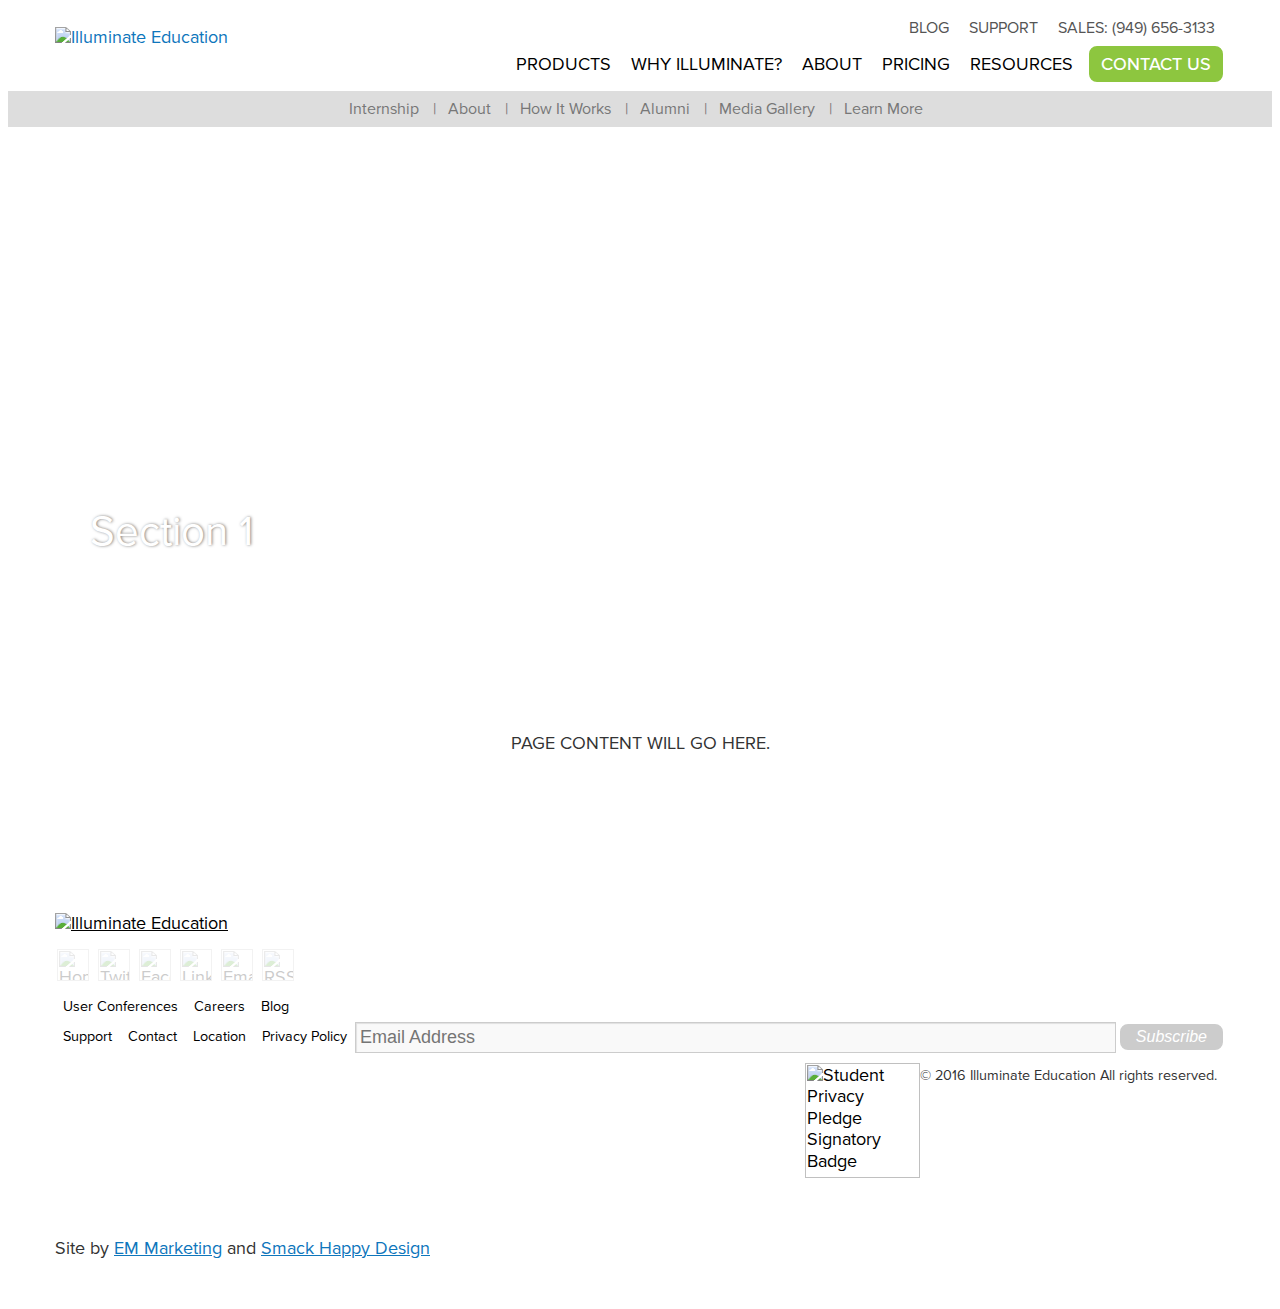
==== index.html @ cf74544c "Adding the base files for the summer internship project." ====
<html>
<head>
    <script src="https://ajax.googleapis.com/ajax/libs/jquery/1.12.2/jquery.min.js"></script>

    <!-- Latest compiled and minified CSS -->
    <link rel="stylesheet" href="https://maxcdn.bootstrapcdn.com/bootstrap/3.3.6/css/bootstrap.min.css" integrity="sha384-1q8mTJOASx8j1Au+a5WDVnPi2lkFfwwEAa8hDDdjZlpLegxhjVME1fgjWPGmkzs7" crossorigin="anonymous">

    <!-- Optional theme -->
    <link rel="stylesheet" href="https://maxcdn.bootstrapcdn.com/bootstrap/3.3.6/css/bootstrap-theme.min.css" integrity="sha384-fLW2N01lMqjakBkx3l/M9EahuwpSfeNvV63J5ezn3uZzapT0u7EYsXMjQV+0En5r" crossorigin="anonymous">

    <!-- Latest compiled and minified JavaScript -->
    <script src="https://maxcdn.bootstrapcdn.com/bootstrap/3.3.6/js/bootstrap.min.js" integrity="sha384-0mSbJDEHialfmuBBQP6A4Qrprq5OVfW37PRR3j5ELqxss1yVqOtnepnHVP9aJ7xS" crossorigin="anonymous"></script>

    <link rel="stylesheet" href="./css/main.css" />

    <link rel="shortcut icon" href="https://1q0cd7h1h713a1mrickm0gew-wpengine.netdna-ssl.com/favicon.ico" type="image/x-icon"/>
    <title>Summer Code Camp - Illuminate Education</title>
</head>
<body>

<div id="container">
    <header id="header" class="section">
        <div id="top" class="section">
            <div class="container">
                <div class="menu-top-nav-container">
                    <ul id="menu-top-nav" class="menu">
                        <li class="menu-item menu-item-type-post_type menu-item-object-page"><a href="https://www.illuminateed.com/blog/">Blog</a></li>
                        <li class="menu-item menu-item-type-post_type menu-item-object-page"><a href="https://www.illuminateed.com/support/">Support</a></li>
                        <li class="menu-item menu-item-type-custom menu-item-object-custom"><a href="tel:+19496563133">Sales: (949) 656-3133</a></li>
                    </ul>
                </div>     
            </div>
        </div>
        <div class="container" role="banner">
            <div class="row">
                <div class="col-sm-4">
                    <a href="https://www.illuminateed.com/" rel="home"><img src="https://1q0cd7h1h713a1mrickm0gew-wpengine.netdna-ssl.com/wp-content/themes/illuminate2016/images/logo-black.svg" alt="Illuminate Education" id="logo"/></a>
                    <div class="mobile-nav"><i class="glyphicon glyphicon-menu-hamburger"></i></div>
                </div>
                <div class="col-sm-8">          
                    <nav id="nav" role="navigation">              
                        <div class="menu-header">
                            <ul id="menu-main-nav" class="menu">
                                <li class="menu-item menu-item-type-post_type menu-item-object-page"><a href="https://www.illuminateed.com/products/">Products</a></li>
                                <li class="menu-item menu-item-type-post_type menu-item-object-page"><a href="https://www.illuminateed.com/why-illuminate/">Why Illuminate?</a></li>
                                <li class="menu-item menu-item-type-post_type menu-item-object-page"><a href="https://www.illuminateed.com/about/">About</a></li>
                                <li class="menu-item menu-item-type-post_type menu-item-object-page"><a href="https://www.illuminateed.com/pricing/">Pricing</a></li>
                                <li class="menu-item menu-item-type-post_type menu-item-object-page"><a href="https://www.illuminateed.com/resources/conference/">Resources</a></li>
                                <li class="menu-item menu-item-type-post_type menu-item-object-page btn"><a href="https://www.illuminateed.com/contact-us/">Contact Us</a></li>
                            </ul>
                        </div>
                    </nav>
                </div>
            </div>
        </div>
    </header>

    <div class="secondary-nav">
        <div class="menu-container">
            <ul class="menu">
                <li class="menu-item menu-item-type-post_type menu-item-object-page"><a href="" target="_top">Internship</a></li>
                <li class="menu-item menu-item-type-post_type menu-item-object-page"><a href="" target="_top">About</a></li>
                <li class="menu-item menu-item-type-post_type menu-item-object-page"><a href="" target="_top">How It Works</a></li>
                <li class="menu-item menu-item-type-post_type menu-item-object-page"><a href="" target="_top">Alumni</a></li>
                <li class="menu-item menu-item-type-post_type menu-item-object-page"><a href="" target="_top">Media Gallery</a></li>
                <li class="menu-item menu-item-type-post_type menu-item-object-page"><a href="" target="_top">Learn More</a></li>
            </ul>
        </div>
    </div>

    <section id="page">
        <div class="content-header-image" style="background-image: url(https://illuminateed.wpengine.com/wp-content/uploads/2015/12/classroom1.jpg);">
            <div class="text-container">
                <h1>Section 1</h1>
            </div>
        </div>

        <div align="center">
            <br /><br /><br /><br /><br />PAGE CONTENT WILL GO HERE.<br /><br /><br /><br /><br /><br />
        </div>
    </section>

    <footer id="footer" class="site-footer section" role="contentinfo">    
        <div class="container">
            <div class="row">
                <div class="col-xs-2 col-sm-1">
                    <a href="https://www.illuminateed.com/" rel="home"><img src="https://1q0cd7h1h713a1mrickm0gew-wpengine.netdna-ssl.com/wp-content/themes/illuminate2016/images/logo.png" alt="Illuminate Education" class="footer-logo"/></a>
                </div>
                <div class="col-xs-8 col-sm-7">
                    <div class="social-media">              
                        <a href="https://www.illuminateed.com" title="Home"><img src="https://1q0cd7h1h713a1mrickm0gew-wpengine.netdna-ssl.com/wp-content/themes/illuminate2016/images/icons/home.svg" alt="Home"/></a>
                        <a href="https://twitter.com/IlluminateEd" title="Twitter" target="_blank"><img src="https://1q0cd7h1h713a1mrickm0gew-wpengine.netdna-ssl.com/wp-content/themes/illuminate2016/images/icons/twitter.svg" alt="Twitter"/></a>              
                        <a href="https://www.facebook.com/illuminateeducation/" title="Facebook" target="_blank"><img src="https://1q0cd7h1h713a1mrickm0gew-wpengine.netdna-ssl.com/wp-content/themes/illuminate2016/images/icons/facebook.svg" alt="Facebook"/></a>              
                        <a href="https://www.linkedin.com/company/350892" title="LinkedIn" target="_blank"><img src="https://1q0cd7h1h713a1mrickm0gew-wpengine.netdna-ssl.com/wp-content/themes/illuminate2016/images/icons/linkedin.svg" alt="LinkedIn"/></a>                                                        
                        <a href="/contact/" title="Email"><img src="https://1q0cd7h1h713a1mrickm0gew-wpengine.netdna-ssl.com/wp-content/themes/illuminate2016/images/icons/email.svg" alt="Email"/></a>              
                        <a href="/feed/" title="Subscribe to blog with RSS" target="_blank"><img src="https://1q0cd7h1h713a1mrickm0gew-wpengine.netdna-ssl.com/wp-content/themes/illuminate2016/images/icons/rss.svg" alt="RSS" class="icon"/></a>              
                    </div>
                    <div class="widget-area" role="complementary">
                        <aside id="nav_menu-2" class="widget_nav_menu">
                            <div class="menu-footer-nav-1-container">
                                <ul id="menu-footer-nav-1" class="menu">
                                    <li class="menu-item menu-item-type-taxonomy menu-item-object-download_cat2 menu-item-939"><a href="https://www.illuminateed.com/blog/download-cat2/conference/">User Conferences</a></li>
                                    <li class="menu-item menu-item-type-post_type menu-item-object-page menu-item-937"><a href="https://www.illuminateed.com/about/careers/">Careers</a></li>
                                    <li class="menu-item menu-item-type-post_type menu-item-object-page menu-item-940"><a href="https://www.illuminateed.com/blog/">Blog</a></li>
                                </ul>
                            </div>
                        </aside>
                        <aside id="nav_menu-3" class="widget_nav_menu">
                            <div class="menu-footer-nav-2-container">
                                <ul id="menu-footer-nav-2" class="menu">
                                    <li id="menu-item-944" class="menu-item menu-item-type-post_type menu-item-object-page menu-item-944"><a href="https://www.illuminateed.com/support/">Support</a></li>
                                    <li id="menu-item-942" class="menu-item menu-item-type-post_type menu-item-object-page menu-item-942"><a href="https://www.illuminateed.com/contact-us/">Contact</a></li>
                                    <li id="menu-item-941" class="menu-item menu-item-type-post_type menu-item-object-page menu-item-941"><a href="https://www.illuminateed.com/about/location/">Location</a></li>
                                    <li id="menu-item-943" class="menu-item menu-item-type-post_type menu-item-object-page menu-item-943"><a href="https://www.illuminateed.com/privacy-policy/">Privacy Policy</a></li>
                                </ul>
                            </div>
                        </aside>                 
                    </div>
                </div>
                <div class="col-xs-12 col-sm-4">
                    <div class="widget-area" role="complementary">
                        <aside id="text-3" class="widget_text">
                            <div class="textwidget">
                                <form id="pardot-form" class="form" action="https://go.pardot.com/l/124881/2015-12-22/36ndg" method="post" accept-charset="UTF-8" target="_blank">
                                <style type="text/css">
                                    form.form p label { float: left; display: inline; }
                                </style>
                                <span class="form-field email pd-text required">
                                    <input type="text" placeholder="Email Address" onchange="piAjax.auditEmailField(this, 124881, 6035, 1772443);" maxlength="255" size="30" class="text" value="" id="Emailpi_Email" name="Emailpi_Email">
                                </span>
                                <div style="display:none" id="error_for_Emailpi_Email"></div>        
                                <span style="position:absolute; width:190px; left:-9999px; top: -9999px;visibility:hidden;">
                                    <label for="pi_extra_field">Comments</label>
                                    <input type="text" id="pi_extra_field" name="pi_extra_field">
                                </span>
                                <input type="hidden" value="☃" name="_utf8">
                                <span class="submit">
                                    <input type="submit" value="Subscribe" accesskey="s">
                                </span>
                                <input type="hidden" value="" id="hiddenDependentFields" name="hiddenDependentFields">
                                </form>
                            </div>
                        </aside>                
                    </div>                        
                    <div class="copyright">
                        &copy; 2016 Illuminate Education All rights reserved. &nbsp;
                    </div>
                    <a href="https://studentprivacypledge.org/privacy-pledge/" target="_blank" title="What is the Student Privacy Pledge."><img style="padding-bottom:10px;" src="https://1q0cd7h1h713a1mrickm0gew-wpengine.netdna-ssl.com/wp-content/themes/illuminate2016/images/StudentPrivacyPledgeSig-115x60.png" class="privacy-pledge" height="60" width="115" alt="Student Privacy Pledge Signatory Badge" data-pin-nopin="true"></a>
                </div>
            </div>
    </footer>
    <footer id="bottom" class="section">
        <div class="container">
            <div class="row">
                <div class="col-sm-6"></div>
                <div class="col-sm-6">      
                    <div class="credit hide">
                        Site by  <a href="http://em-marketing.com" rel="nofollow" target="_blank">EM Marketing</a> and <a href="http://www.smackhappydesign.com" rel="nofollow" target="_blank">Smack Happy Design</a>
                    </div>
                </div>
            </div>
        </div>
    </footer>
</div>

</body>
</html>
---- css/main.css ----
@font-face {
    font-family:"proxima-nova";
    src:url([data-uri]);
    font-style:italic;font-weight:400;
}
@font-face {
    font-family:"proxima-nova";
    src:url([data-uri]);
    font-style:italic;font-weight:700;
}
@font-face {
    font-family:"proxima-nova";
    src:url([data-uri]);
    font-style:normal;font-weight:400;
}
@font-face {
    font-family:"proxima-nova";
    src:url([data-uri]);
    font-style:normal;font-weight:500;
}
@font-face {
    font-family:"proxima-nova";
    src:url([data-uri]);
    font-style:normal;font-weight:700;
}
@font-face {
    font-family:"proxima-nova";
    src:url([data-uri]);
    font-style:normal;font-weight:900;
}

body {
    background: #fff;
    color: #333;
    font-family: 'proxima-nova', Helvetica, Arial, sans-serif !important;
    font-weight: 400;
    line-height: 1em;
    text-align: center;
}
ul {
    list-style: square;
    margin: 0 0 18px 0;
}
ul > li, ol > li {
    margin-bottom: 1em;
}
div {
    line-height: 1.2em;
}
p, li {
    line-height: 1.2em;
    margin: 0 0 1em 0;
    font-weight: 400;
}
a:visited {
    color: #0a588d;
    outline: 0;
}
a {
    color: #0e76bc;
    cursor: pointer;
    text-decoration: underline;
    outline: 0;
}
img {
    max-width: 100%;
    height: auto;
}
h1, h2, h3, h4, h5 {
    color: #000;
    font-family: 'proxima-nova', Georgia, Times, serif;
    font-weight: 400;
    line-height: 1.2em;
    margin-bottom: .2em;
}
h1 {
    margin-top: 0;
    font-size: 42px;
}

#header {
    background: #fff;
    padding: 0 0 7px 0;
    z-index: 1000;
}
#header #top {
    padding: 0;
    position: relative;
    z-index: 1001;
}
#header #logo {
    float: left;
    margin: -17px 0 0;
}
#header .mobile-nav {
    width: 20px;
    height: 20px;
    float: right;
    position: relative;
    margin-top: 10px;
    display: none;
    z-index: 1000;
}
#header .menu-header, #header .menu-top-nav-container {
    float: right;
    text-align: center;
}
#header .menu-header ul, #header .menu-top-nav-container ul {
    margin: 0 auto;
}
#header .menu-header ul li, #header .menu-top-nav-container ul li {
    position: relative;
}
#header .menu-header ul li a, #header .menu-top-nav-container ul li a {
    color: #000;
    display: block;
    padding: 10px 10px 4px 10px;
    margin: 0;
    text-decoration: none;
    position: relative;
    font-size: 18px;
}
#header .menu-top-nav-container ul li a, #header .menu-header ul li a {
    text-transform: uppercase;
}
#header .menu-top-nav-container .menu ul li a, #header .menu-top-nav-container ul li a {
    color: #555;
    font-size: 16px;
}
#header .menu-header ul li.btn, #header .menu-top-nav-container ul li.btn {
    margin: 0 0 0 4px;
    padding: 0;
    background: none;
    border: 0;
}
#header .menu-header ul li.btn a, #header .menu-top-nav-container ul li.btn a {
    color: #fff;
    padding: 6px 12px;
}

.section {
    float: left;
    position: relative;
    width: 100%;
    padding: 50px 0;
}
.container {
    position: relative;
    text-align: left;
    margin-right: auto;
    margin-left: auto;
    padding-left: 15px;
    padding-right: 15px;
}
#container {
    font-size: 18px;
    float: left;
    margin: 0 auto;
    padding: 0;
    overflow: hidden;
    width: 100%;
    position: relative;
}
#container a.btn, #container .btn, #container button, #container input[type="submit"], #container .btn a {
    background: #8dc63f;
    border: 2px solid #fff;
    color: #fff;
    cursor: pointer;
    font-size: 20px;
    font-weight: 500;
    text-align: center;
    text-decoration: none;
    text-transform: uppercase;
    border-radius: 10px;
    -moz-border-radius: 10px;
    -webkit-border-radius: 10px;
    padding: 16px 24px;
}
#container a.btn:hover, #container .btn:hover, #container button:hover, #container input[type="submit"]:hover, #container .btn a:hover {
    background: #fff;
    border: 2px solid #8dc63f;
    color: #8dc63f !important;
}
#container button, #container input[type="submit"] {
    padding: 4px 16px;
    -webkit-appearance: none;
}
#container input[type="text"], #container input[type="email"], #container input[type="tel"], #container input[type="password"], #container select, #container textarea {
    background: #f9f9f9;
    border: 1px solid #ccc;
    box-shadow: inset 1px 1px 1px rgba(0, 0, 0, 0.1);
    -moz-box-shadow: inset 1px 1px 1px rgba(0, 0, 0, 0.1);
    -webkit-box-shadow: inset 1px 1px 1px rgba(0, 0, 0, 0.1);
    font-size: 1em;
    padding: 4px;
}

.nav, .nav ul, .menu, .menu ul {
    margin: 0;
    padding: 0;
}
.nav li, .menu li {
    float: left;
    list-style: none;
    margin: 0;
}
.nav a, .menu a {
    text-decoration: none;
}

.secondary-nav {
    background: #ddd;
    width: 100%;
    left: 0;
    right: 0;
    top: 110px;
    z-index: 1000;
    display: inline-block;
    margin: 0 auto;
    height: 36px;
}
.secondary-nav * {
    -webkit-box-sizing: border-box;
    -moz-box-sizing: border-box;
    box-sizing: border-box;
}
.secondary-nav .menu-container {
    text-align: center;
    max-width: 1100px;
    margin: 0 auto;
}
.secondary-nav .menu-container ul {
    display: inline-block;
    margin: 0 auto;
}
.secondary-nav a, .secondary-nav a, .secondary-nav a {
    color: #777;
    display: inline-block;
    padding: 8px 8px 2px 4px;
    font-size: 16px;
}
.secondary-nav li:first-child a, .secondary-nav li:first-child a, .secondary-nav li:first-child a {
    padding-left: 0;
}
.secondary-nav a:after, .secondary-nav a:after, .secondary-nav a:after {
    content: " | ";
    padding: 0 0 0 10px;
}
.secondary-nav li:last-child a:after, .secondary-nav li:last-child a:after, .secondary-nav li:last-child a:after {
    content: "";
    padding: 0;
}

.content-header-image {
    padding-top: 360px;
    padding-bottom: 40px;
    background-repeat: no-repeat;
    background-position: center top;
    background-attachment: scroll;
    background-size: cover;
}
.content-header-image .text-container {
    text-align: left;
    max-width: 1100px;
    margin: 0 auto;
    padding: 20px;
}
.content-header-image .text-container h1 {
    text-align: left;
    color: #fff;
    text-shadow: 1px 0px 3px rgba(0,0,0,0.5);
}

#footer {
    color: #000;
    padding: 50px 0 0 0;
}
#footer a {
    color: #000;
}
#footer .social-media {
    margin: 14px 0 6px 0;
    text-align: left;
}
#footer .social-media a {
    opacity: 0.2;
    padding: 2px;
}
#footer .social-media a:hover {
    opacity: 0.5;
}
#footer .social-media a img {
    width: 32px;
    height: 32px;
}
#footer .menu {
    clear: both;
}
#footer .menu li a {
    display: inline-block;
    font-size: .8em;
    padding: 4px 8px;
}
#footer #pardot-form {
    margin-bottom: 0px;
}
#footer #pardot-form .form-field {
    width: 65%;
    margin: 0;
    padding: 0;
}
#footer #pardot-form .form-field input {
    width: 65%;
}
#footer #pardot-form .submit input {
    background: #ccc;
    float: right;
    font-size: 16px;
    font-style: italic;
    font-weight: normal;
    text-transform: none;
}
#footer #pardot-form .submit input:hover {
    border-color: #ccc;
    color: #ccc !important;
    background-color: #fff;
}
#footer .copyright {
    float: right;
    clear: both;
    text-align: left;
}
#footer .copyright, #footer .credit {
    color: #333333;
    font-size: .8em;
    margin: 1em 0 0 0;
}
#footer .privacy-pledge {
    float: right;
    margin-top: 10px;
}

@media (min-width: 768px) {
    .container {
        width: 750px;
    }
}
@media (min-width: 992px) {
    .container {
        width: 970px;
    }
}
@media (min-width: 1200px) {
    .container {
        width: 1170px;
    }
}
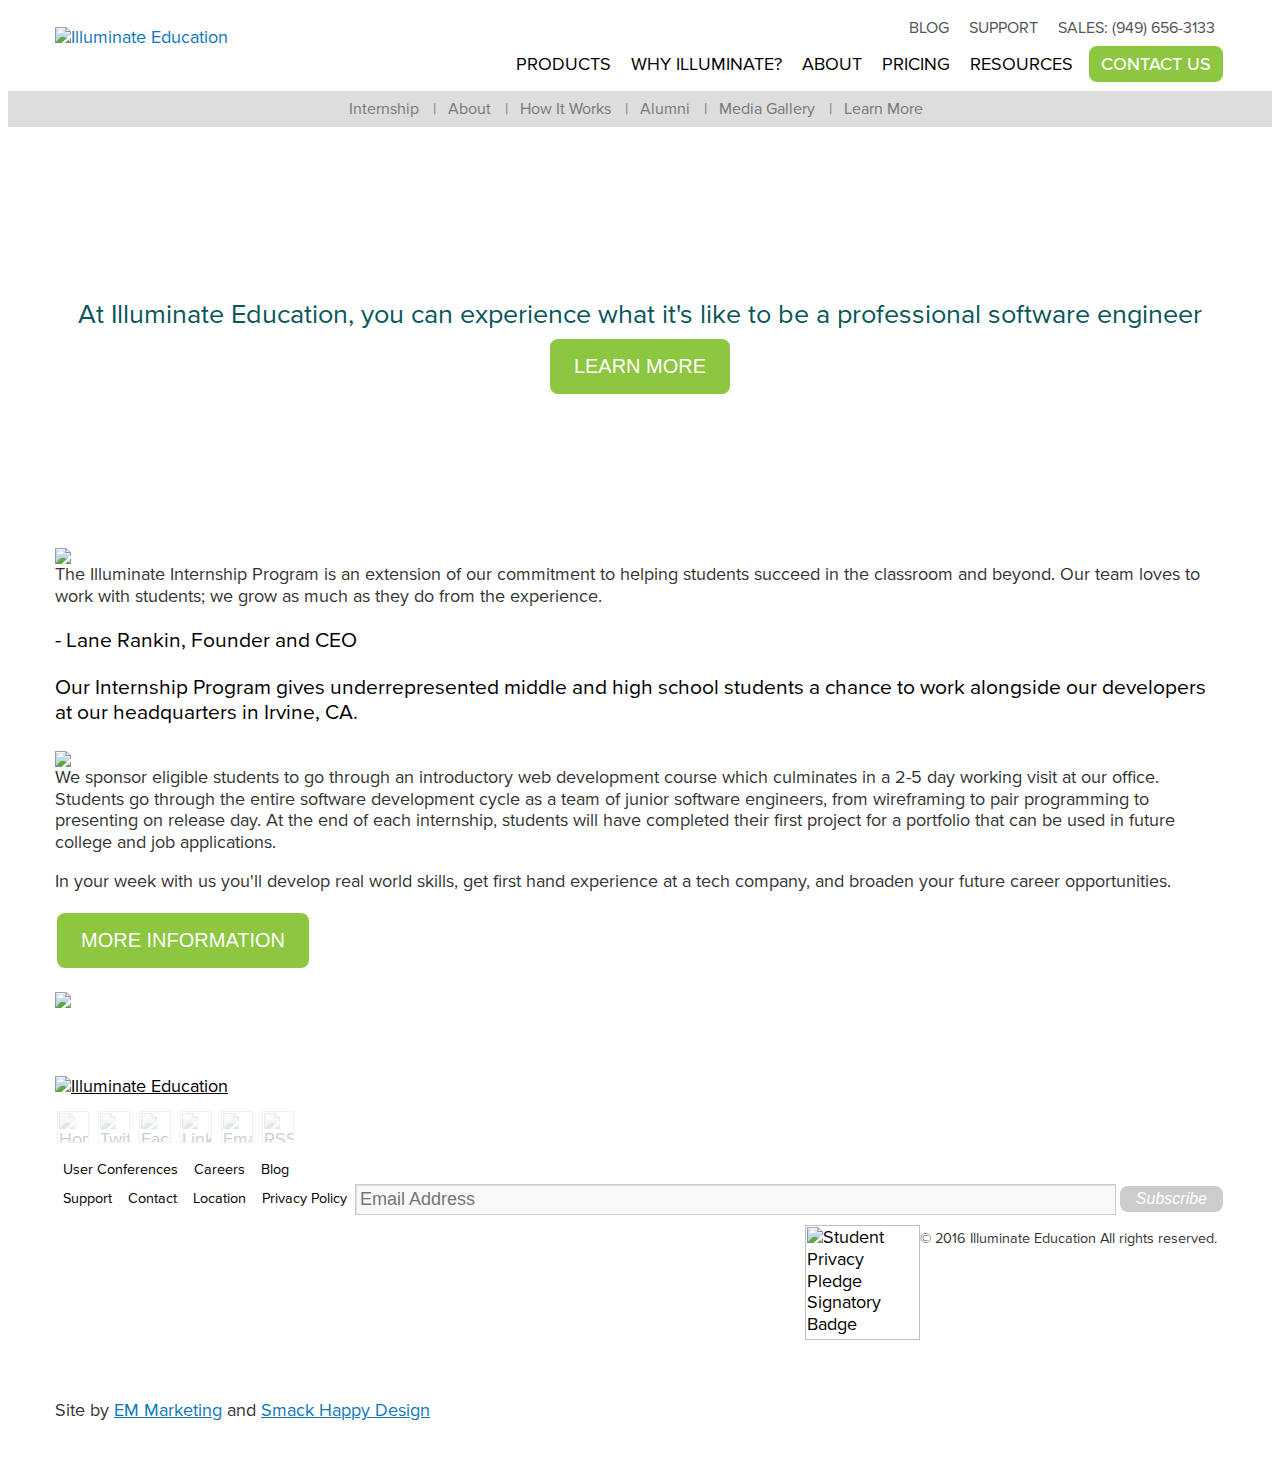
==== commit db992f90: "updating the homepage for the internship microsite" ====
--- a/index.html
+++ b/index.html
@@ -12,9 +12,10 @@
     <script src="https://maxcdn.bootstrapcdn.com/bootstrap/3.3.6/js/bootstrap.min.js" integrity="sha384-0mSbJDEHialfmuBBQP6A4Qrprq5OVfW37PRR3j5ELqxss1yVqOtnepnHVP9aJ7xS" crossorigin="anonymous"></script>
 
     <link rel="stylesheet" href="./css/main.css" />
+    <link rel="stylesheet" href="./css/blessed.css" />
 
     <link rel="shortcut icon" href="https://1q0cd7h1h713a1mrickm0gew-wpengine.netdna-ssl.com/favicon.ico" type="image/x-icon"/>
-    <title>Summer Code Camp - Illuminate Education</title>
+    <title>Summer </title>
 </head>
 <body>
 
@@ -58,25 +59,77 @@
     <div class="secondary-nav">
         <div class="menu-container">
             <ul class="menu">
-                <li class="menu-item menu-item-type-post_type menu-item-object-page"><a href="" target="_top">Internship</a></li>
-                <li class="menu-item menu-item-type-post_type menu-item-object-page"><a href="" target="_top">About</a></li>
-                <li class="menu-item menu-item-type-post_type menu-item-object-page"><a href="" target="_top">How It Works</a></li>
-                <li class="menu-item menu-item-type-post_type menu-item-object-page"><a href="" target="_top">Alumni</a></li>
-                <li class="menu-item menu-item-type-post_type menu-item-object-page"><a href="" target="_top">Media Gallery</a></li>
-                <li class="menu-item menu-item-type-post_type menu-item-object-page"><a href="" target="_top">Learn More</a></li>
+                <li class="menu-item menu-item-type-post_type menu-item-object-page"><a href="./index.html" target="_top">Internship</a></li>
+                <li class="menu-item menu-item-type-post_type menu-item-object-page"><a href="./about.html" target="_top">About</a></li>
+                <li class="menu-item menu-item-type-post_type menu-item-object-page"><a href="./how-it-works.html" target="_top">How It Works</a></li>
+                <li class="menu-item menu-item-type-post_type menu-item-object-page"><a href="./alumni.html" target="_top">Alumni</a></li>
+                <li class="menu-item menu-item-type-post_type menu-item-object-page"><a href="./media.html" target="_top">Media Gallery</a></li>
+                <li class="menu-item menu-item-type-post_type menu-item-object-page"><a href="./learn-more.html" target="_top">Learn More</a></li>
             </ul>
         </div>
     </div>
 
     <section id="page">
         <div class="content-header-image" style="background-image: url(https://illuminateed.wpengine.com/wp-content/uploads/2015/12/classroom1.jpg);">
-            <div class="text-container">
-                <h1>Section 1</h1>
-            </div>
-        </div>
-
-        <div align="center">
-            <br /><br /><br /><br /><br />PAGE CONTENT WILL GO HERE.<br /><br /><br /><br /><br /><br />
+            
+            <div class="row">
+            <div class="container">    
+                <div class="col-sm-3">
+                    
+                </div>
+                
+                <div class="col-sm-9">
+                <div class="Christopher">
+                    <h2>At Illuminate Education, you can experience what it's like to be a professional software engineer </h2>
+                   <a href="about.html"><button type="button" class="btn btn-default">Learn More</button></a>  
+                 </div>
+        
+                </div>
+                </div> 
+            </div>
+            
+          
+        </div>
+        
+        <div class="container">
+        
+        <div class-"row">
+            <div class="col-sm-4">
+                <br>
+                <img src="http://placehold.it/500x500"  class="img-responsive" >
+                <br>
+                <p>The Illuminate Internship Program is an extension of our commitment to helping students succeed in the classroom and beyond. Our team loves to work with students; we grow as much as they do from the experience. 
+</p>
+         <h3>- Lane Rankin, Founder and CEO 
+</h3>       
+            </div>
+            
+            <div class="col-sm-8">
+                <h3>Our Internship Program gives underrepresented middle and high school students a chance to work alongside our developers at our headquarters in Irvine, CA. 
+
+</h3>
+<br>   
+<img src="http://placehold.it/800x300"  class="img-responsive" >
+<br>
+<p>We sponsor eligible students to go through an introductory web development course which culminates in a 2-5 day working visit at our office. Students go through the entire software development cycle as a team of junior software engineers, from wireframing to pair programming to presenting on release day. At the end of each internship, students will have completed their first project for a portfolio that can be used in future college and job applications. 
+</p><p>
+In your week with us you'll develop real world skills, get first hand experience at a tech company, and broaden your future career opportunities.
+
+</p>
+                   <a href="about.html"><button type="button" class="btn btn-info">More Information</button></a>  
+
+            </div>
+           
+        </div>
+
+
+        <div class="row">
+                <div class="col-sm-12">
+                    <br>
+                <img src="http://placehold.it/2000x550" class="img-responsive" >
+                
+                <p></p>
+                </div>
         </div>
     </section>
 
--- a/css/main.css
+++ b/css/main.css
@@ -65,6 +65,19 @@
 img {
     max-width: 100%;
     height: auto;
+}
+.alumni {
+    padding-top: 10px;
+    text-align: center;
+    font-weight: bold;
+    font-size: 20px;
+}
+.alumni2 {
+    text-align: center;
+}
+.alumni3 {
+    text-align: center;
+    padding-bottom: 20px;
 }
 h1, h2, h3, h4, h5 {
     color: #000;
@@ -354,4 +367,21 @@
     .container {
         width: 1170px;
     }
+}
+.header-text {
+    border-top:5px solid #0DFF05;
+    border-bottom:5px solid #0DFF05;
+    bottom:0px;
+    font-size: 2em;
+    color: yellow;
+}
+.media-text {
+    color: green;
+}
+.image-row {
+    margin: 10px;
+}
+.page-media {
+    background-image:url('http://www.intrawallpaper.com/static/images/abstract-mosaic-background.png');
+    background-size: 100% 100%;
 }--- a/css/blessed.css
+++ b/css/blessed.css
@@ -0,0 +1,21 @@
+.Christopher{
+    margin-top:-210px;
+    text-align: center;
+    
+}
+
+.Christopher h2 {
+    color: #09565B;
+    text-align: center;
+    background-color: rgba(255,255,255,0.4);
+}
+
+
+.Christopher .btn-default:hover
+{
+  background-color: red;
+}
+
+.btn-default:focus {
+  background-color: red;
+}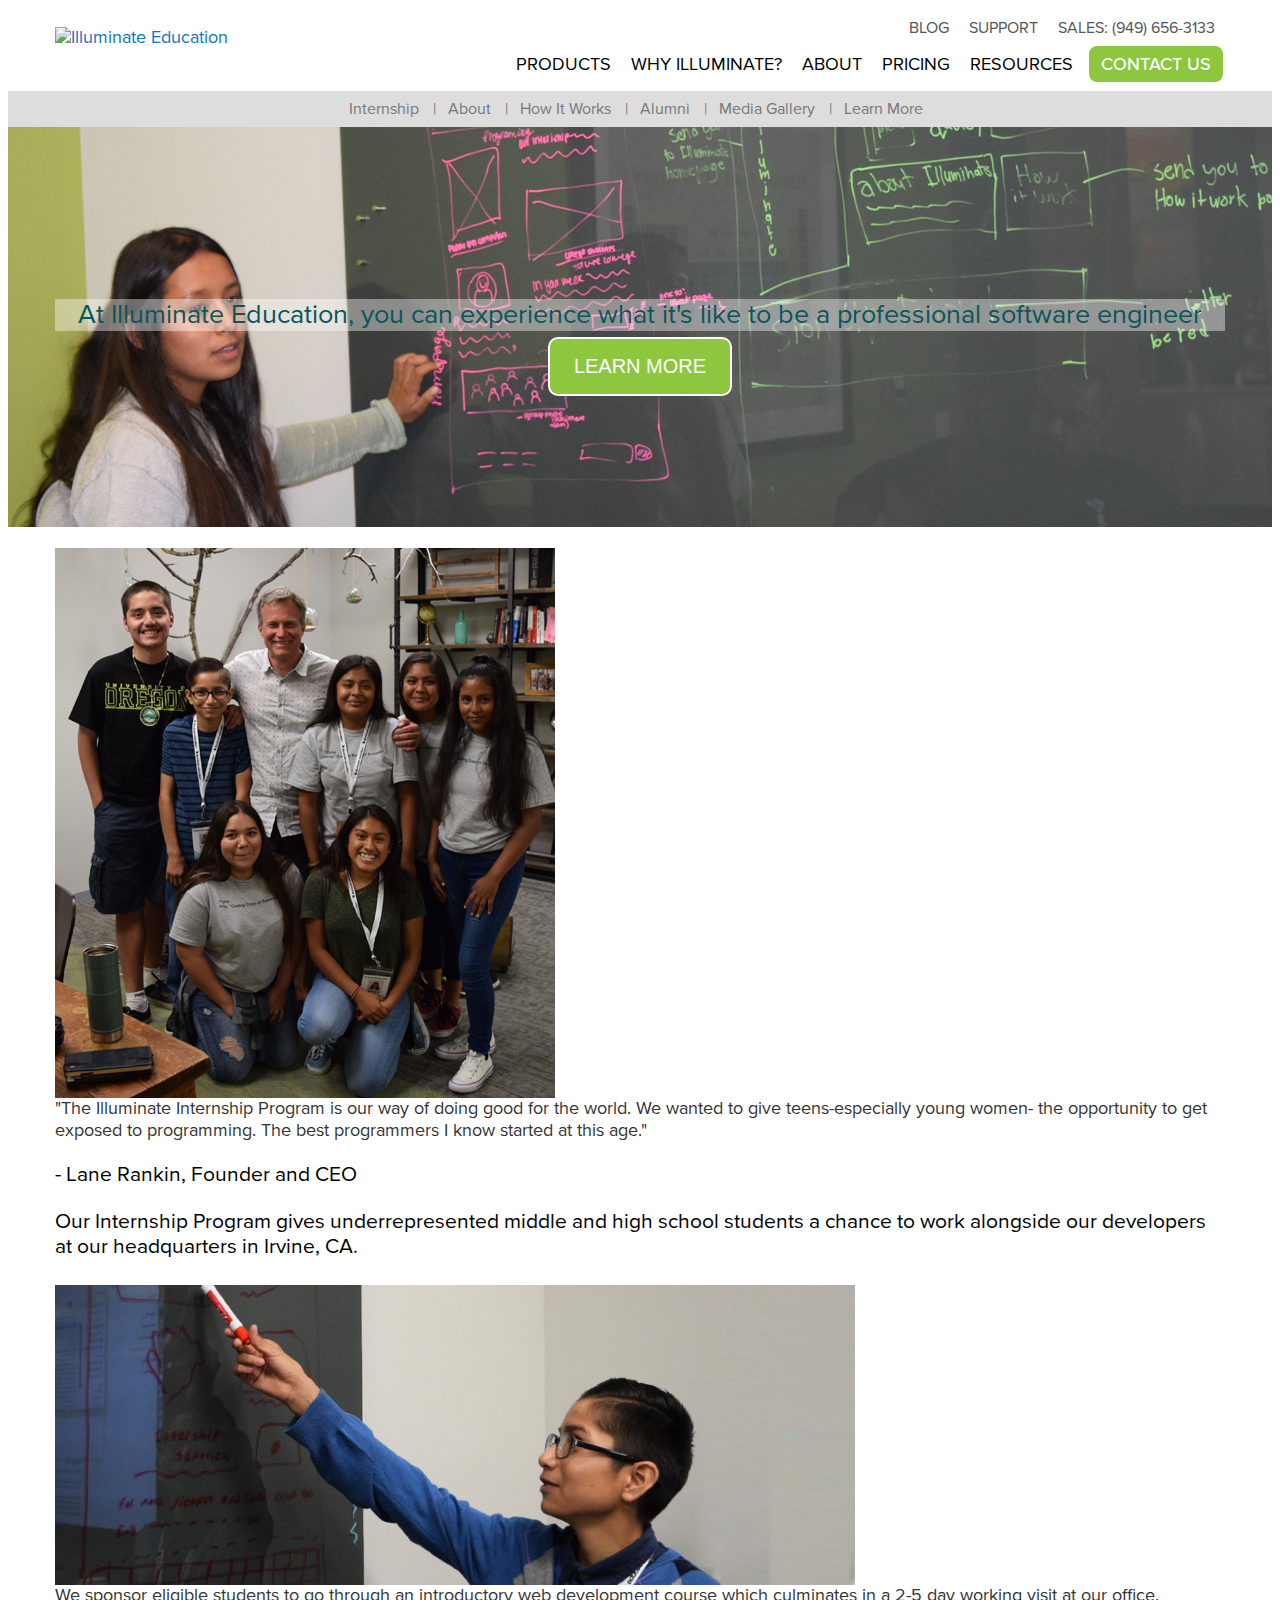
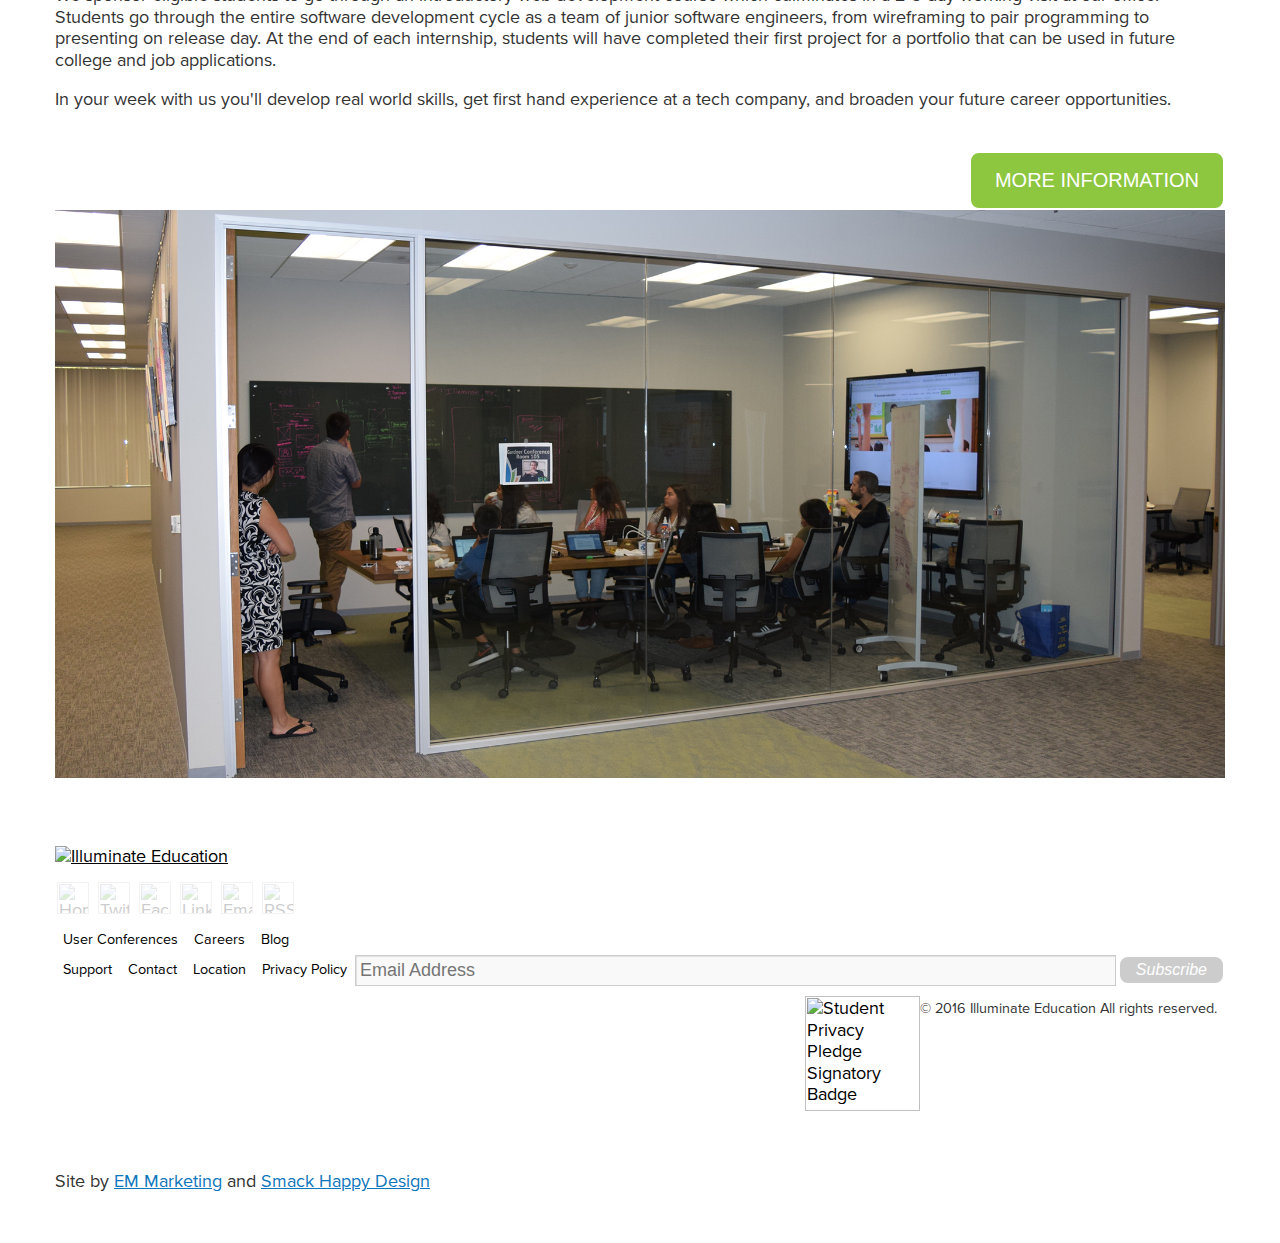
==== commit f53f0fa8: "Finishing the main index page for the internship site." ====
--- a/index.html
+++ b/index.html
@@ -15,7 +15,7 @@
     <link rel="stylesheet" href="./css/blessed.css" />
 
     <link rel="shortcut icon" href="https://1q0cd7h1h713a1mrickm0gew-wpengine.netdna-ssl.com/favicon.ico" type="image/x-icon"/>
-    <title>Summer </title>
+    <title>Illuminate Internship Program </title>
 </head>
 <body>
 
@@ -70,7 +70,7 @@
     </div>
 
     <section id="page">
-        <div class="content-header-image" style="background-image: url(https://illuminateed.wpengine.com/wp-content/uploads/2015/12/classroom1.jpg);">
+        <div class="content-header-image" style="background-image: url(images/b1.jpg);">
             
             <div class="row">
             <div class="container">    
@@ -96,10 +96,9 @@
         <div class-"row">
             <div class="col-sm-4">
                 <br>
-                <img src="http://placehold.it/500x500"  class="img-responsive" >
+                <img src="images/group.jpg"  class="img-responsive" >
                 <br>
-                <p>The Illuminate Internship Program is an extension of our commitment to helping students succeed in the classroom and beyond. Our team loves to work with students; we grow as much as they do from the experience. 
-</p>
+                <p>"The Illuminate Internship Program is our way of doing good for the world. We wanted to give teens-especially young women- the opportunity to get exposed to programming. The best programmers I know started at this age."
          <h3>- Lane Rankin, Founder and CEO 
 </h3>       
             </div>
@@ -109,14 +108,14 @@
 
 </h3>
 <br>   
-<img src="http://placehold.it/800x300"  class="img-responsive" >
+<img src="images/c1.jpg"  class="img-responsive" >
 <br>
 <p>We sponsor eligible students to go through an introductory web development course which culminates in a 2-5 day working visit at our office. Students go through the entire software development cycle as a team of junior software engineers, from wireframing to pair programming to presenting on release day. At the end of each internship, students will have completed their first project for a portfolio that can be used in future college and job applications. 
 </p><p>
 In your week with us you'll develop real world skills, get first hand experience at a tech company, and broaden your future career opportunities.
 
 </p>
-                   <a href="about.html"><button type="button" class="btn btn-info">More Information</button></a>  
+               <br>    <a href="about.html"><button type="button" class="btn btn-info more">More Information</button></a>   <br>
 
             </div>
            
@@ -126,7 +125,7 @@
         <div class="row">
                 <div class="col-sm-12">
                     <br>
-                <img src="http://placehold.it/2000x550" class="img-responsive" >
+                <img src="images/all.jpg" class="img-responsive" >
                 
                 <p></p>
                 </div>
--- a/css/main.css
+++ b/css/main.css
@@ -70,7 +70,7 @@
     padding-top: 10px;
     text-align: center;
     font-weight: bold;
-    font-size: 20px;
+    font-size: 30px;
 }
 .alumni2 {
     text-align: center;
@@ -369,11 +369,11 @@
     }
 }
 .header-text {
-    border-top:5px solid #0DFF05;
-    border-bottom:5px solid #0DFF05;
+    border-top:5px solid #48E8D3;
+    border-bottom:5px solid #48E8D3;
     bottom:0px;
     font-size: 2em;
-    color: yellow;
+    color: black;
 }
 .media-text {
     color: green;
@@ -382,6 +382,6 @@
     margin: 10px;
 }
 .page-media {
-    background-image:url('http://www.intrawallpaper.com/static/images/abstract-mosaic-background.png');
+    background-image:url('../images/ctg.png');
     background-size: 100% 100%;
 }--- a/css/blessed.css
+++ b/css/blessed.css
@@ -18,4 +18,8 @@
 
 .btn-default:focus {
   background-color: red;
+}
+
+.more{
+  float: right;
 }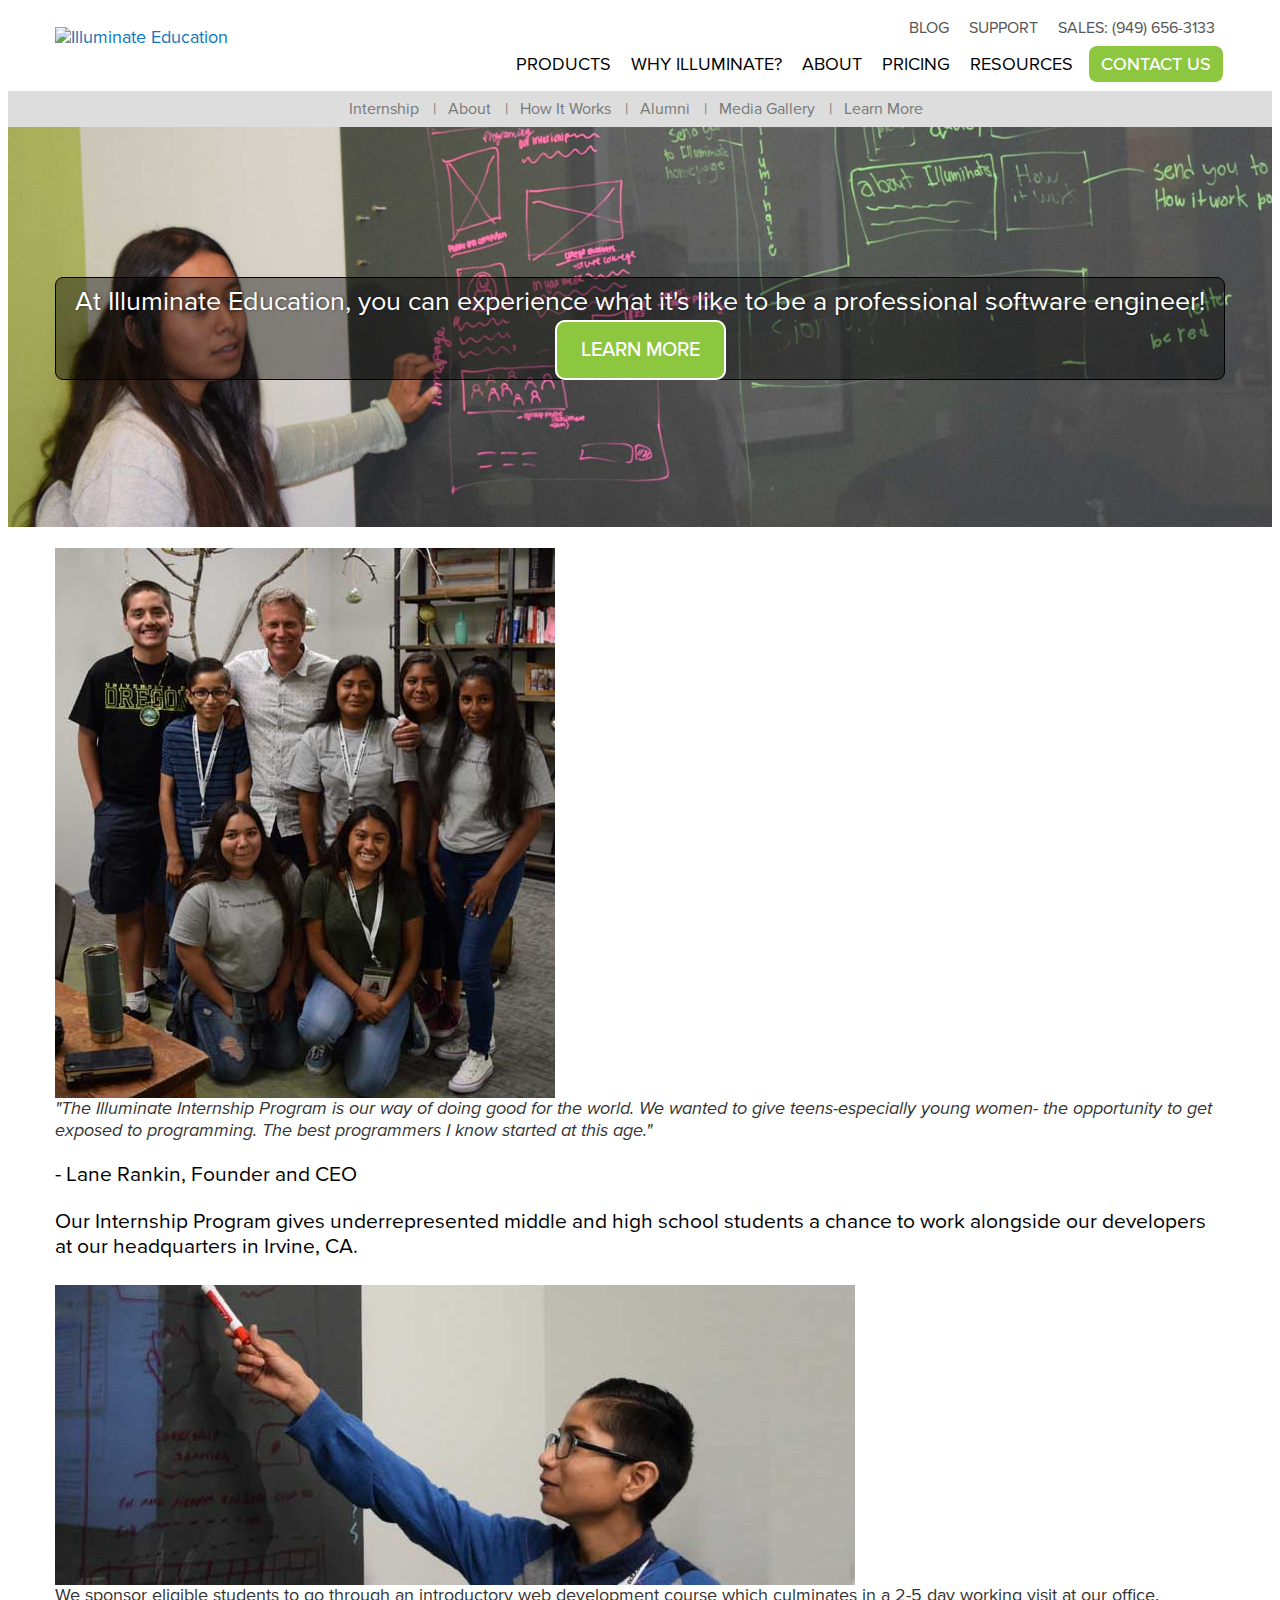
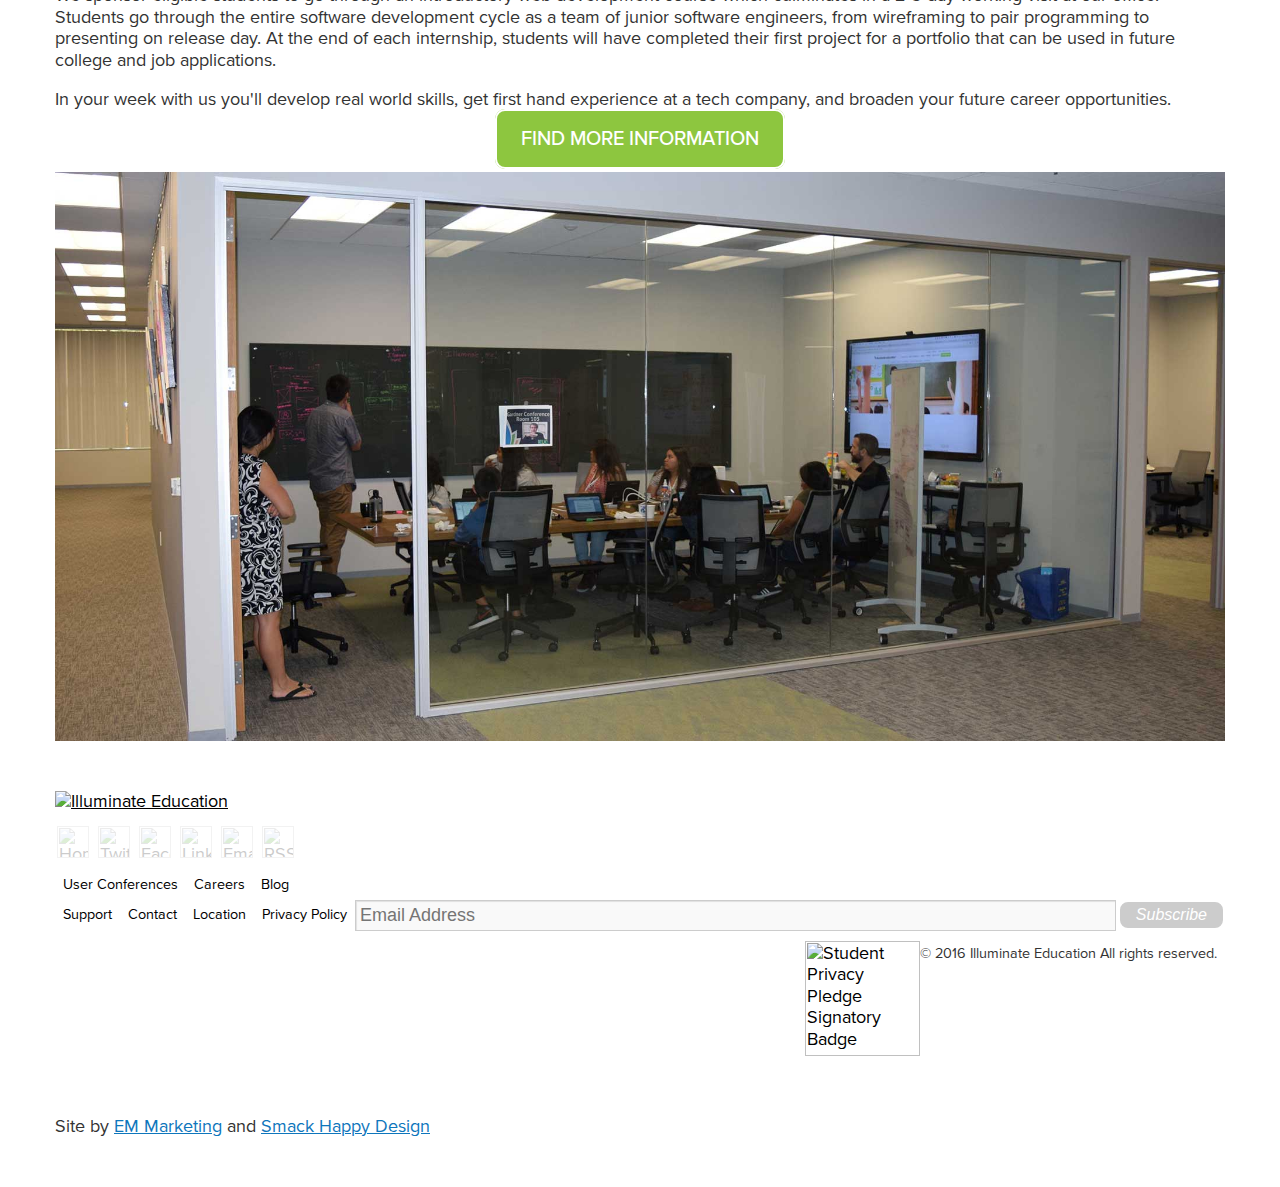
==== commit fcd8be64: "Updates to the intern pages." ====
--- a/index.html
+++ b/index.html
@@ -15,7 +15,9 @@
     <link rel="stylesheet" href="./css/blessed.css" />
 
     <link rel="shortcut icon" href="https://1q0cd7h1h713a1mrickm0gew-wpengine.netdna-ssl.com/favicon.ico" type="image/x-icon"/>
-    <title>Illuminate Internship Program </title>
+
+    <title>Illuminate Internship Program</title>
+    <meta name="description" content="Welcome to the Illuminate Internship microsite. Find out what our internship program is all about!" />
 </head>
 <body>
 
@@ -70,21 +72,17 @@
     </div>
 
     <section id="page">
-        <div class="content-header-image" style="background-image: url(images/b1.jpg);">
+        <div class="content-header-image" style="background-image: url('./images/b1.jpg');">
             
             <div class="row">
-            <div class="container">    
-                <div class="col-sm-3">
-                    
-                </div>
-                
-                <div class="col-sm-9">
-                <div class="Christopher">
-                    <h2>At Illuminate Education, you can experience what it's like to be a professional software engineer </h2>
-                   <a href="about.html"><button type="button" class="btn btn-default">Learn More</button></a>  
-                 </div>
-        
-                </div>
+                <div class="container">    
+                    <div class="col-sm-3"></div>                
+                    <div class="col-sm-9">
+                        <div class="Christopher">
+                            <h2>At Illuminate Education, you can experience what it's like to be a professional software engineer!</h2><br />
+                            <a href="about.html" class="btn btn-default">Learn More</a>  
+                        </div>
+                    </div>
                 </div> 
             </div>
             
@@ -95,40 +93,43 @@
         
         <div class-"row">
             <div class="col-sm-4">
-                <br>
-                <img src="images/group.jpg"  class="img-responsive" >
-                <br>
-                <p>"The Illuminate Internship Program is our way of doing good for the world. We wanted to give teens-especially young women- the opportunity to get exposed to programming. The best programmers I know started at this age."
-         <h3>- Lane Rankin, Founder and CEO 
-</h3>       
+                <br /><img src="./images/group.jpg"  class="img-responsive img-rounded" /><br />
+                <p>
+                    <em>"The Illuminate Internship Program is our way of doing good for the world. 
+                    We wanted to give teens-especially young women- the opportunity to get exposed 
+                    to programming. The best programmers I know started at this age."</em>
+                    <h3>- Lane Rankin, Founder and CEO</h3>
+                </p>
             </div>
             
             <div class="col-sm-8">
-                <h3>Our Internship Program gives underrepresented middle and high school students a chance to work alongside our developers at our headquarters in Irvine, CA. 
-
-</h3>
-<br>   
-<img src="images/c1.jpg"  class="img-responsive" >
-<br>
-<p>We sponsor eligible students to go through an introductory web development course which culminates in a 2-5 day working visit at our office. Students go through the entire software development cycle as a team of junior software engineers, from wireframing to pair programming to presenting on release day. At the end of each internship, students will have completed their first project for a portfolio that can be used in future college and job applications. 
-</p><p>
-In your week with us you'll develop real world skills, get first hand experience at a tech company, and broaden your future career opportunities.
-
-</p>
-               <br>    <a href="about.html"><button type="button" class="btn btn-info more">More Information</button></a>   <br>
-
-            </div>
-           
-        </div>
-
-
+                <h3>
+                    Our Internship Program gives underrepresented middle and high school students 
+                    a chance to work alongside our developers at our headquarters in Irvine, CA.
+                </h3><br />   
+                <img src="./images/c1.jpg"  class="img-responsive img-rounded" /><br />
+                <p>
+                    We sponsor eligible students to go through an introductory web development course 
+                    which culminates in a 2-5 day working visit at our office. Students go through the 
+                    entire software development cycle as a team of junior software engineers, from 
+                    wireframing to pair programming to presenting on release day. At the end of each 
+                    internship, students will have completed their first project for a portfolio that can 
+                    be used in future college and job applications. 
+                </p>
+                <p>
+                    In your week with us you'll develop real world skills, get first hand experience at 
+                    a tech company, and broaden your future career opportunities.
+                </p>
+
+                <div align="center">
+                    <a href="./about.html" class="btn btn-info">Find More Information</a>
+                </div>
+            </div>
+        </div>
         <div class="row">
-                <div class="col-sm-12">
-                    <br>
-                <img src="images/all.jpg" class="img-responsive" >
-                
-                <p></p>
-                </div>
+            <div class="col-sm-12">
+                <br /><img src="images/all.jpg" class="img-responsive img-rounded"><br />
+            </div>
         </div>
     </section>
 
--- a/css/main.css
+++ b/css/main.css
@@ -381,6 +381,26 @@
 .image-row {
     margin: 10px;
 }
+.image-row .col-sm-3 img {
+    opacity: 0.75;
+    transition: all 0.5s ease;
+    cursor: pointer;
+    border: 4px solid rgba(0, 0, 0, 0);
+}
+.image-row .col-sm-3 img:hover {
+    cursor: pointer;
+    opacity: 1;
+    border: 4px solid #48E8D3;
+}
+.image-row .col-sm-6 {
+    text-align: center;
+}
+.image-row .col-sm-6 img {
+    width: 93%;
+    margin: 4px auto;
+    border: 6px solid #48E8D3;
+}
+
 .page-media {
     background-image:url('../images/ctg.png');
     background-size: 100% 100%;
--- a/css/blessed.css
+++ b/css/blessed.css
@@ -1,25 +1,21 @@
-.Christopher{
-    margin-top:-210px;
+.Christopher {
+    margin-top: -210px;
     text-align: center;
-    
+    color: #fff;
+    background-color: rgba(0, 0, 0, 0.4);
+    padding: 8px 8px 18px;
+    border-radius: 8px;
+    border: 1px solid #000;
 }
-
-.Christopher h2 {
-    color: #09565B;
-    text-align: center;
-    background-color: rgba(255,255,255,0.4);
+.Christopher h2 { 
+    color: #fff;
+    text-shadow: 1px 0px 3px rgba(0, 0, 0, 0.5);
+    padding: 0px;
+    margin: 0px;
 }
-
-
-.Christopher .btn-default:hover
-{
+.Christopher .btn-default:hover {
   background-color: red;
 }
-
 .btn-default:focus {
   background-color: red;
-}
-
-.more{
-  float: right;
 }